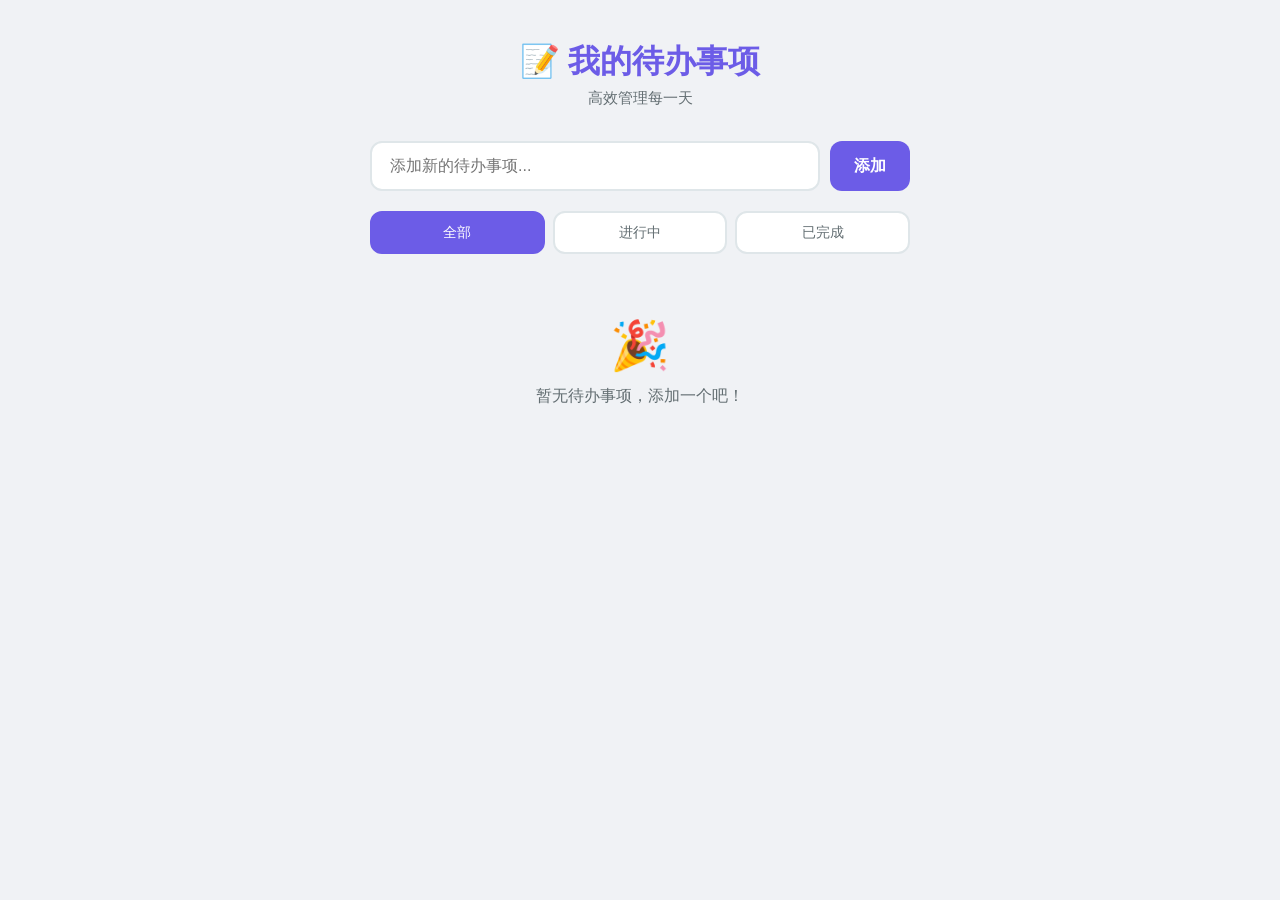
==== todo-app/index.html @ fc15a940 "init 初始化项目" ====
<!DOCTYPE html>
<html lang="zh-CN">
<head>
  <meta charset="UTF-8">
  <meta name="viewport" content="width=device-width, initial-scale=1.0">
  <title>Todo 待办事项</title>
  <link rel="stylesheet" href="style.css">
</head>
<body>
  <div class="app">
    <header class="header">
      <h1>📝 我的待办事项</h1>
      <p class="subtitle">高效管理每一天</p>
    </header>

    <div class="input-area">
      <input
        type="text"
        id="todoInput"
        placeholder="添加新的待办事项..."
        autocomplete="off"
      >
      <button id="addBtn">添加</button>
    </div>

    <div class="filters">
      <button class="filter-btn active" data-filter="all">全部</button>
      <button class="filter-btn" data-filter="active">进行中</button>
      <button class="filter-btn" data-filter="completed">已完成</button>
    </div>

    <ul id="todoList" class="todo-list"></ul>

    <footer class="footer" id="footer">
      <span id="counter">0 项待办</span>
      <button id="clearCompleted">清除已完成</button>
    </footer>

    <div class="empty-state" id="emptyState">
      <span class="empty-icon">🎉</span>
      <p>暂无待办事项，添加一个吧！</p>
    </div>
  </div>

  <script src="app.js"></script>
</body>
</html>
---- todo-app/style.css ----
*,
*::before,
*::after {
  margin: 0;
  padding: 0;
  box-sizing: border-box;
}

:root {
  --primary: #6c5ce7;
  --primary-light: #a29bfe;
  --danger: #e17055;
  --danger-hover: #d63031;
  --bg: #f0f2f5;
  --card-bg: #ffffff;
  --text: #2d3436;
  --text-light: #636e72;
  --border: #dfe6e9;
  --shadow: 0 10px 40px rgba(108, 92, 231, 0.12);
  --radius: 12px;
  --transition: 0.25s ease;
}

body {
  font-family: -apple-system, BlinkMacSystemFont, "Segoe UI", Roboto,
    "Helvetica Neue", Arial, "Noto Sans SC", sans-serif;
  background: var(--bg);
  color: var(--text);
  min-height: 100vh;
  display: flex;
  justify-content: center;
  padding: 40px 16px;
}

/* ---- App Container ---- */
.app {
  width: 100%;
  max-width: 540px;
}

/* ---- Header ---- */
.header {
  text-align: center;
  margin-bottom: 32px;
}

.header h1 {
  font-size: 2rem;
  font-weight: 700;
  color: var(--primary);
}

.subtitle {
  color: var(--text-light);
  font-size: 0.95rem;
  margin-top: 4px;
}

/* ---- Input Area ---- */
.input-area {
  display: flex;
  gap: 10px;
  margin-bottom: 20px;
}

.input-area input {
  flex: 1;
  padding: 14px 18px;
  border: 2px solid var(--border);
  border-radius: var(--radius);
  font-size: 1rem;
  background: var(--card-bg);
  color: var(--text);
  outline: none;
  transition: border-color var(--transition);
}

.input-area input:focus {
  border-color: var(--primary-light);
}

.input-area button {
  padding: 14px 24px;
  border: none;
  border-radius: var(--radius);
  background: var(--primary);
  color: #fff;
  font-size: 1rem;
  font-weight: 600;
  cursor: pointer;
  transition: background var(--transition), transform var(--transition);
}

.input-area button:hover {
  background: #5b4cdb;
  transform: translateY(-1px);
}

.input-area button:active {
  transform: translateY(0);
}

/* ---- Filters ---- */
.filters {
  display: flex;
  gap: 8px;
  margin-bottom: 16px;
}

.filter-btn {
  flex: 1;
  padding: 10px;
  border: 2px solid var(--border);
  border-radius: var(--radius);
  background: var(--card-bg);
  color: var(--text-light);
  font-size: 0.9rem;
  font-weight: 500;
  cursor: pointer;
  transition: all var(--transition);
}

.filter-btn:hover {
  border-color: var(--primary-light);
  color: var(--primary);
}

.filter-btn.active {
  background: var(--primary);
  border-color: var(--primary);
  color: #fff;
}

/* ---- Todo List ---- */
.todo-list {
  list-style: none;
  display: flex;
  flex-direction: column;
  gap: 10px;
}

/* ---- Todo Item ---- */
.todo-item {
  display: flex;
  align-items: center;
  gap: 14px;
  padding: 16px 18px;
  background: var(--card-bg);
  border-radius: var(--radius);
  box-shadow: var(--shadow);
  transition: transform var(--transition), opacity var(--transition);
  animation: slideIn 0.3s ease;
}

@keyframes slideIn {
  from {
    opacity: 0;
    transform: translateY(-10px);
  }
  to {
    opacity: 1;
    transform: translateY(0);
  }
}

.todo-item.removing {
  animation: slideOut 0.3s ease forwards;
}

@keyframes slideOut {
  to {
    opacity: 0;
    transform: translateX(60px);
  }
}

/* Custom Checkbox */
.todo-item .checkbox {
  width: 24px;
  height: 24px;
  border: 2px solid var(--border);
  border-radius: 50%;
  cursor: pointer;
  flex-shrink: 0;
  display: flex;
  align-items: center;
  justify-content: center;
  transition: all var(--transition);
}

.todo-item .checkbox:hover {
  border-color: var(--primary-light);
}

.todo-item.completed .checkbox {
  background: var(--primary);
  border-color: var(--primary);
}

.todo-item.completed .checkbox::after {
  content: "✓";
  color: #fff;
  font-size: 14px;
  font-weight: 700;
}

/* Todo Text */
.todo-item .todo-text {
  flex: 1;
  font-size: 1rem;
  line-height: 1.4;
  word-break: break-word;
  transition: color var(--transition);
}

.todo-item.completed .todo-text {
  text-decoration: line-through;
  color: var(--text-light);
}

/* Edit Input */
.todo-item .edit-input {
  flex: 1;
  padding: 6px 10px;
  border: 2px solid var(--primary-light);
  border-radius: 8px;
  font-size: 1rem;
  outline: none;
  background: var(--card-bg);
  color: var(--text);
}

/* Action Buttons */
.todo-item .actions {
  display: flex;
  gap: 6px;
  flex-shrink: 0;
}

.todo-item .actions button {
  width: 32px;
  height: 32px;
  border: none;
  border-radius: 8px;
  cursor: pointer;
  font-size: 0.85rem;
  display: flex;
  align-items: center;
  justify-content: center;
  transition: all var(--transition);
}

.btn-edit {
  background: #dfe6e9;
  color: var(--text-light);
}

.btn-edit:hover {
  background: var(--primary-light);
  color: #fff;
}

.btn-delete {
  background: #ffeaa7;
  color: var(--danger);
}

.btn-delete:hover {
  background: var(--danger);
  color: #fff;
}

/* ---- Footer ---- */
.footer {
  display: flex;
  justify-content: space-between;
  align-items: center;
  margin-top: 20px;
  padding: 14px 18px;
  background: var(--card-bg);
  border-radius: var(--radius);
  box-shadow: var(--shadow);
  font-size: 0.9rem;
  color: var(--text-light);
}

.footer.hidden {
  display: none;
}

#clearCompleted {
  border: none;
  background: none;
  color: var(--danger);
  font-size: 0.9rem;
  cursor: pointer;
  font-weight: 500;
  transition: color var(--transition);
}

#clearCompleted:hover {
  color: var(--danger-hover);
}

/* ---- Empty State ---- */
.empty-state {
  text-align: center;
  padding: 48px 20px;
  color: var(--text-light);
}

.empty-state.hidden {
  display: none;
}

.empty-icon {
  font-size: 3rem;
  display: block;
  margin-bottom: 12px;
}

/* ---- Responsive ---- */
@media (max-width: 480px) {
  .header h1 {
    font-size: 1.6rem;
  }

  .input-area input {
    padding: 12px 14px;
  }

  .input-area button {
    padding: 12px 16px;
  }

  .todo-item {
    padding: 14px;
    gap: 10px;
  }
}
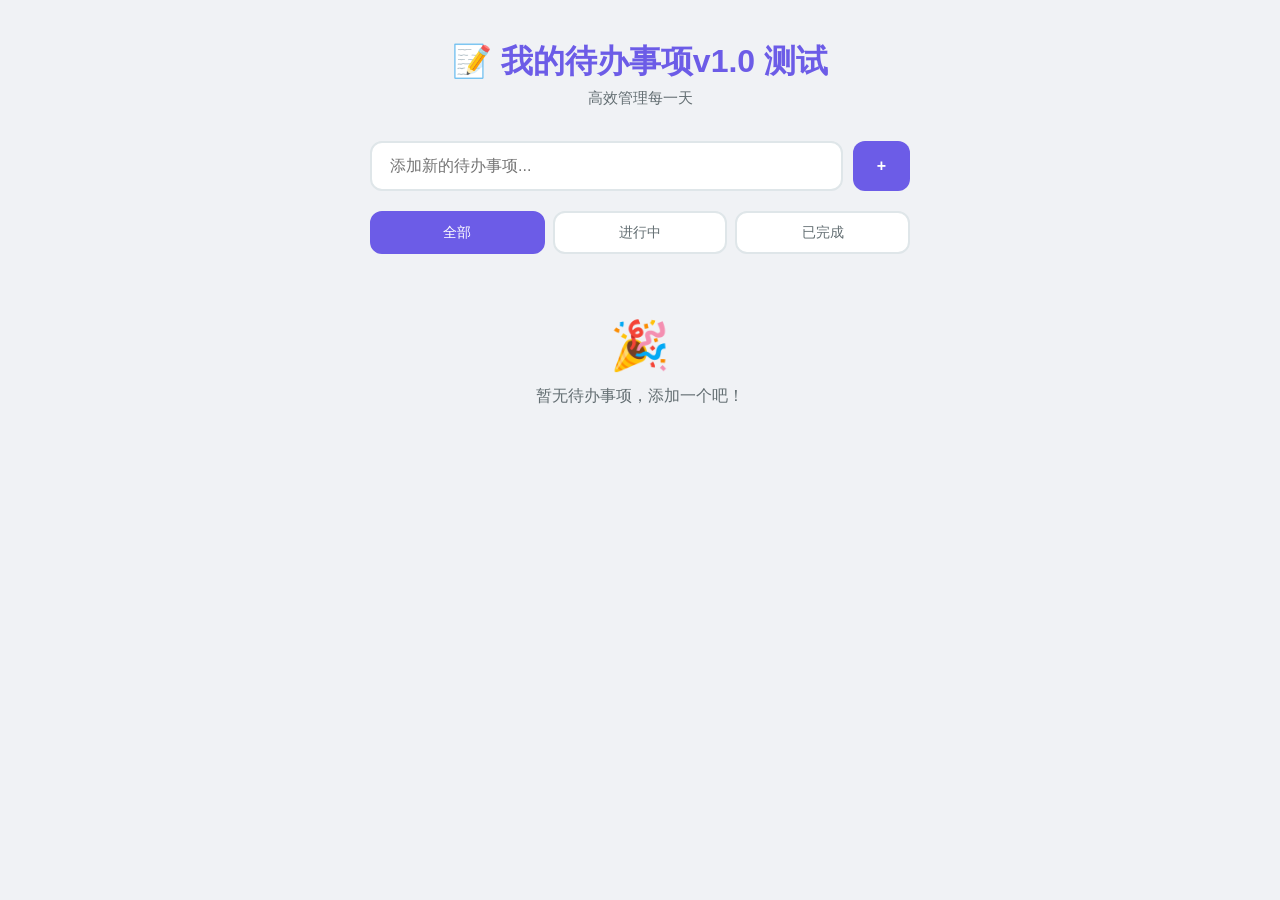
==== commit fe9f3801: "修改我的待办事项v1.0 测试" ====
--- a/todo-app/index.html
+++ b/todo-app/index.html
@@ -9,7 +9,7 @@
 <body>
   <div class="app">
     <header class="header">
-      <h1>📝 我的待办事项</h1>
+      <h1>📝 我的待办事项v1.0 测试</h1>
       <p class="subtitle">高效管理每一天</p>
     </header>
 
@@ -20,7 +20,7 @@
         placeholder="添加新的待办事项..."
         autocomplete="off"
       >
-      <button id="addBtn">添加</button>
+      <button id="addBtn">+</button>
     </div>
 
     <div class="filters">
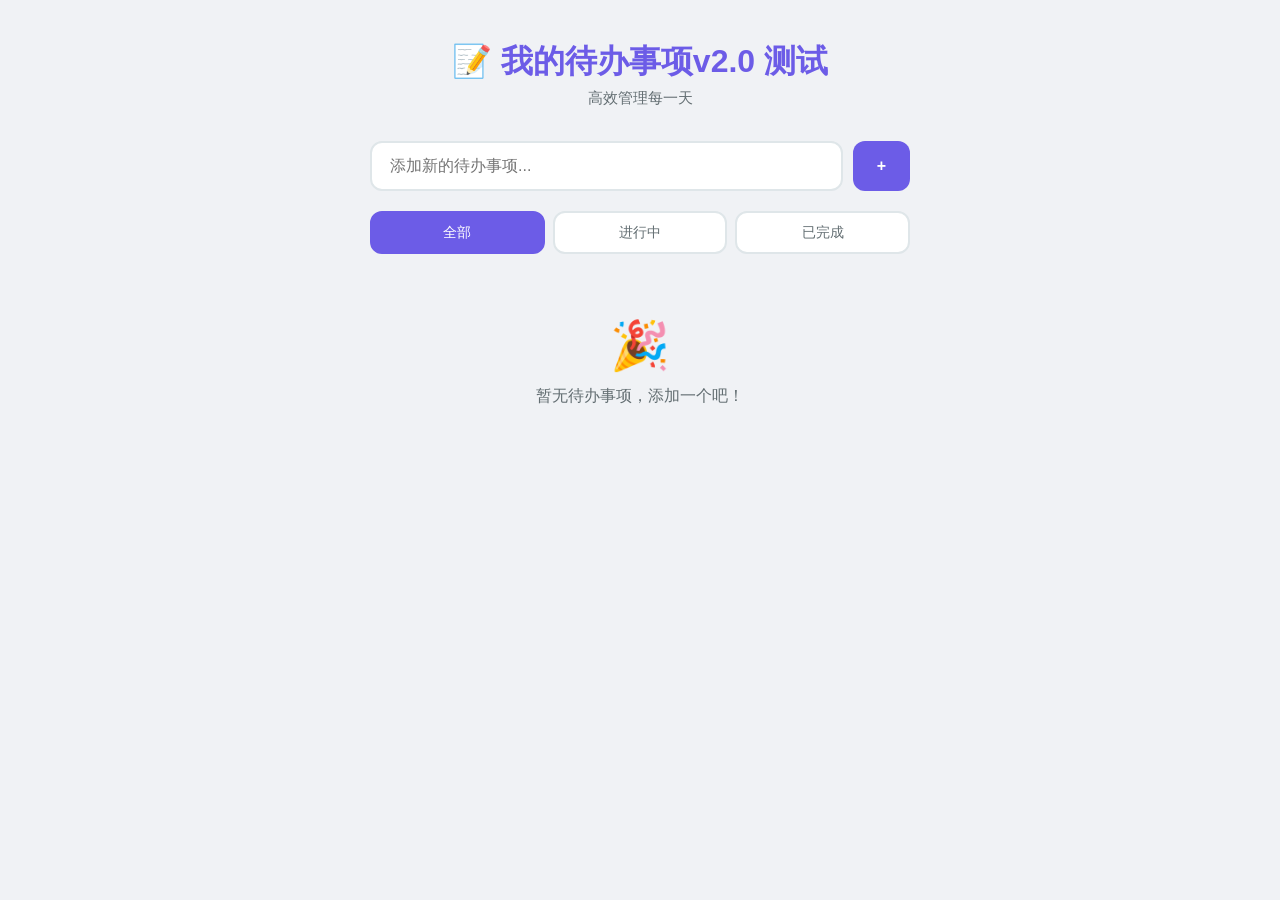
==== commit 8513d996: "feat：修改版本为我的待办事项v2.0 测试" ====
--- a/todo-app/index.html
+++ b/todo-app/index.html
@@ -9,7 +9,7 @@
 <body>
   <div class="app">
     <header class="header">
-      <h1>📝 我的待办事项v1.0 测试</h1>
+      <h1>📝 我的待办事项v2.0 测试</h1>
       <p class="subtitle">高效管理每一天</p>
     </header>
 
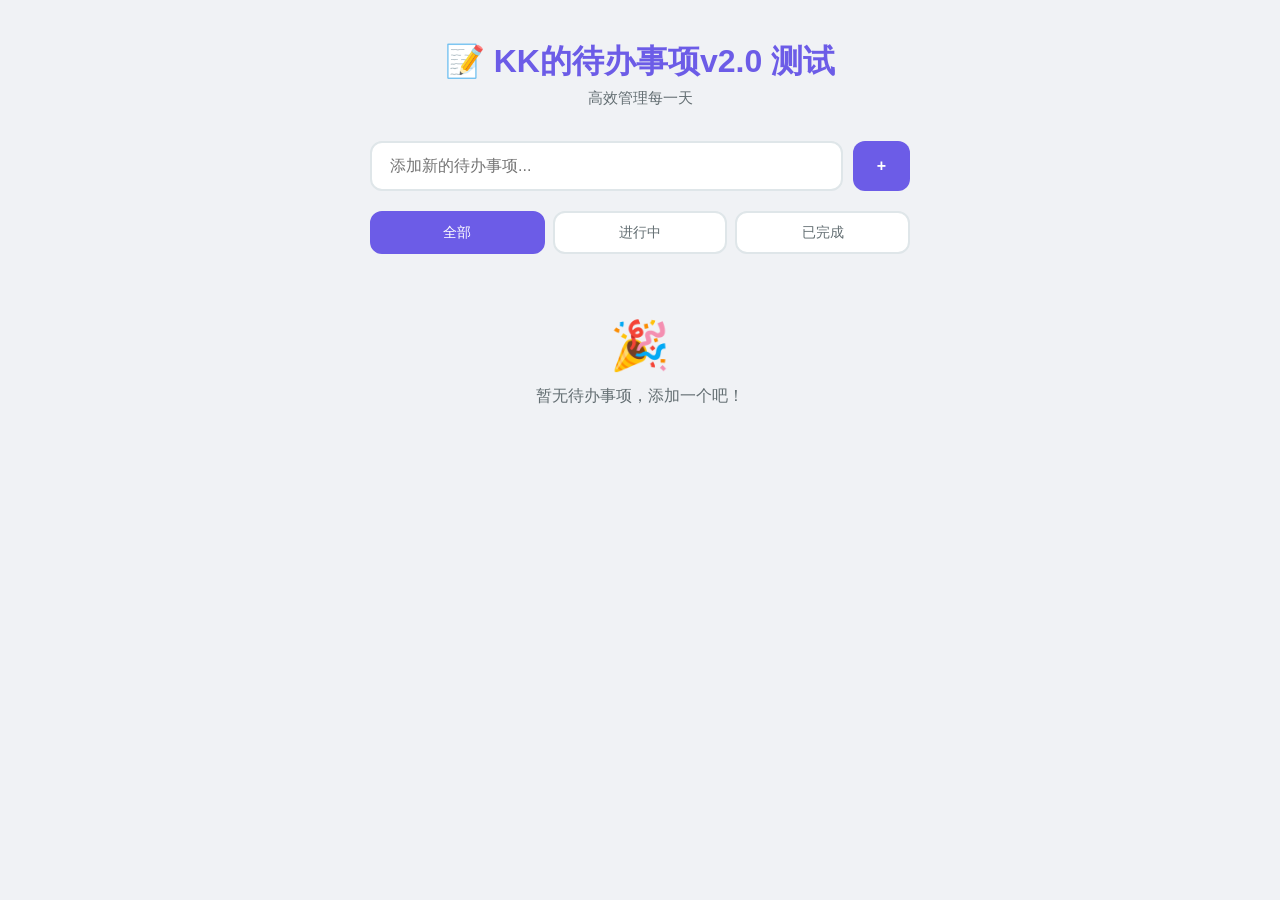
==== commit f064fd71: "修改项目为KK的待办事项v2.0 测试" ====
--- a/todo-app/index.html
+++ b/todo-app/index.html
@@ -9,7 +9,7 @@
 <body>
   <div class="app">
     <header class="header">
-      <h1>📝 我的待办事项v2.0 测试</h1>
+      <h1>📝 KK的待办事项v2.0 测试</h1>
       <p class="subtitle">高效管理每一天</p>
     </header>
 
